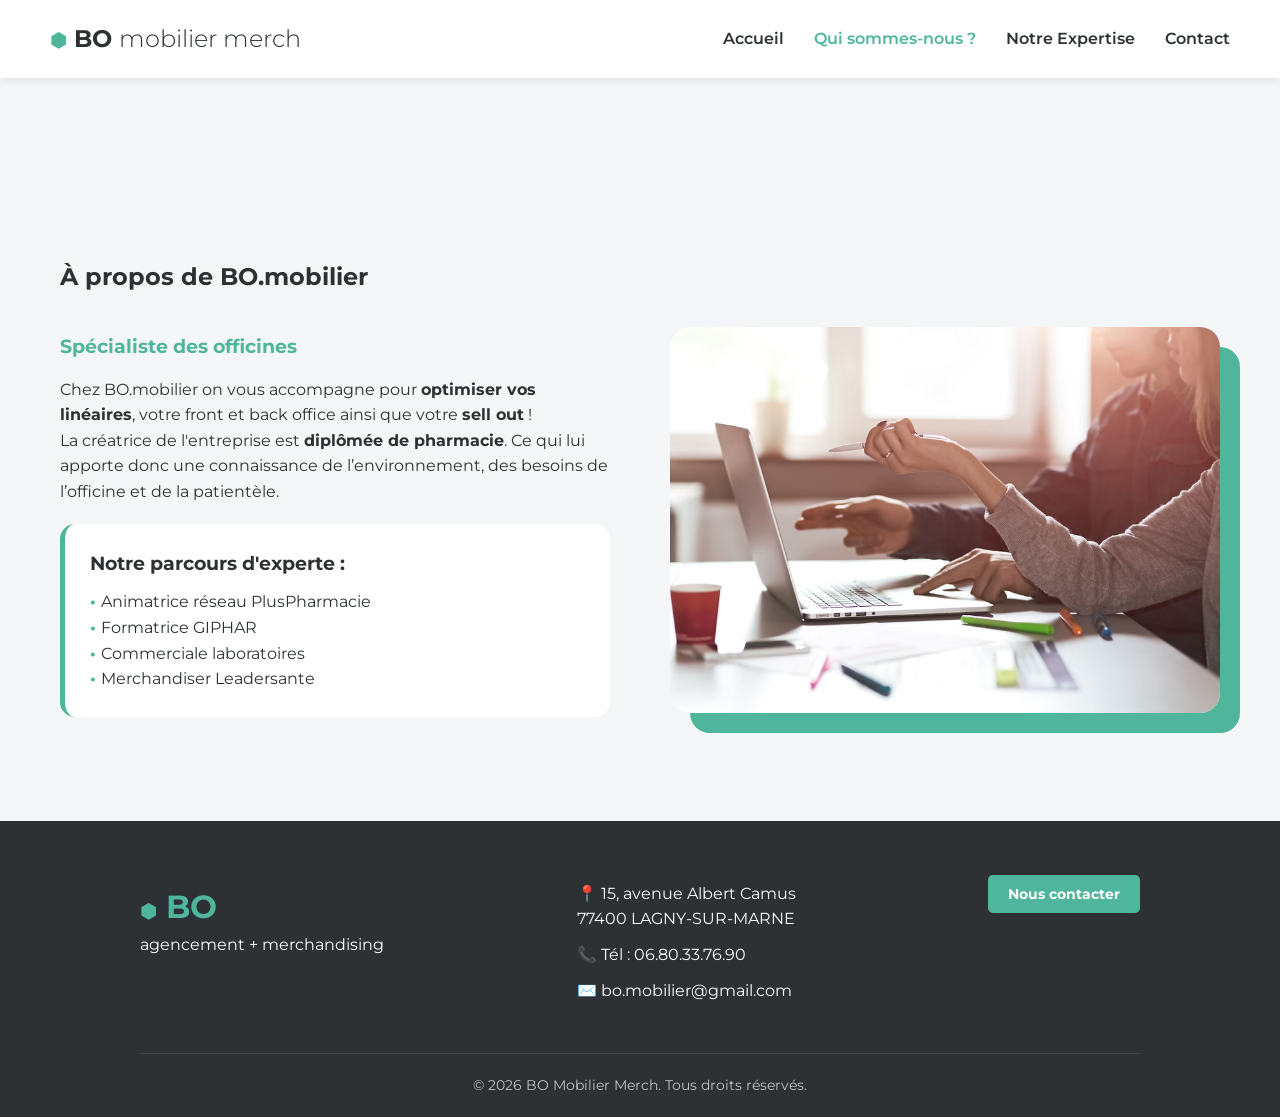
==== a-propos.html @ d9b657ea "Add files via upload" ====
<!DOCTYPE html>
<html lang="fr">
<head>
    <meta charset="UTF-8">
    <meta name="viewport" content="width=device-width, initial-scale=1.0">
    <title>À Propos | BO Mobilier Merch</title>
    <link rel="stylesheet" href="style.css">
    <link href="https://fonts.googleapis.com/css2?family=Montserrat:wght@300;400;600;700;900&display=swap" rel="stylesheet">
</head>
<body class="bg-light">
    <nav>
        <div class="logo">
            <span class="logo-icon">⬢</span> BO <span>mobilier merch</span>
        </div>
        <ul class="nav-links">
            <li><a href="index.html">Accueil</a></li>
            <li><a href="a-propos.html" style="color:var(--vert-bo)">Qui sommes-nous ?</a></li>
            <li><a href="expertise.html">Notre Expertise</a></li>
            <li><a href="contact.html" >Contact</a></li>
        </ul>
    </nav>

    <section class="section-detail" style="margin-top:100px">
        <div class="container">
            <h1 class="reveal">À propos de <span>BO.mobilier</span></h1>
            <div class="split-content reveal">
                <div class="text-side">
                    <p class="highlight-text">Spécialiste des officines</p>
                    <p>Chez BO.mobilier on vous accompagne pour <strong>optimiser vos linéaires</strong>, votre front et back office ainsi que votre <strong>sell out</strong> !</p>
                    <p>La créatrice de l'entreprise est <strong>diplômée de pharmacie</strong>. Ce qui lui apporte donc une connaissance de l’environnement, des besoins de l’officine et de la patientèle.</p>
                    
                    <div class="experience-box">
                        <h3>Notre parcours d'experte :</h3>
                        <ul>
                            <li>Animatrice réseau PlusPharmacie</li>
                            <li>Formatrice GIPHAR</li>
                            <li>Commerciale laboratoires</li>
                            <li>Merchandiser Leadersante</li>
                        </ul>
                    </div>
                </div>
                <div class="image-side">
                    <img src="nv3.avif" alt="Expertise Pharmacie" style="width:100%; border-radius:20px; box-shadow: 20px 20px 0px var(--vert-bo);">
                </div>
            </div>
        </div>
    </section>

    <footer id="contact" class="bg-dark">
        <div class="footer-container">
            <div class="footer-logo">
                <h3><span class="logo-icon">⬢</span> BO</h3>
                <p>agencement + merchandising</p>
            </div>
            <div class="footer-contact">
                <p>📍 15, avenue Albert Camus<br>77400 LAGNY-SUR-MARNE</p>
                <p>📞 Tél : 06.80.33.76.90</p>
                <p>✉️ bo.mobilier@gmail.com</p>
            </div>
            <div class="footer-social">
                <a href="contact.html" class="btn-primary" style="font-size: 0.9rem; padding: 10px 20px;">Nous contacter</a>
            </div>
        </div>
        <div class="footer-bottom">
            <p>&copy; 2026 BO Mobilier Merch. Tous droits réservés.</p>
        </div>
    </footer>

    <script>
        const observer = new IntersectionObserver((entries) => {
            entries.forEach(entry => {
                if (entry.isIntersecting) {
                    entry.target.classList.add('visible');
                }
            });
        }, { threshold: 0.1 });

        document.querySelectorAll('.reveal').forEach(el => observer.observe(el));
    </script>
</body>
</html>
---- style.css ----
:root {
    --vert-bo: #4fb59b;
    --vert-bo-fonce: #3d8e7a;
    --gris-bo: #2d3134;
    --blanc: #ffffff;
    --light: #f4f6f7;
}


/* --- ANIMATIONS KEYFRAMES --- */
@keyframes fadeInDown {
    from { opacity: 0; transform: translateY(-30px); }
    to   { opacity: 1; transform: translateY(0); }
}

@keyframes fadeInUp {
    from { opacity: 0; transform: translateY(40px); }
    to   { opacity: 1; transform: translateY(0); }
}

@keyframes fadeIn {
    from { opacity: 0; }
    to   { opacity: 1; }
}

@keyframes waveMove {
    0%   { transform: translateX(0); }
    100% { transform: translateX(-50%); }
}

/* --- BARRE DE PROGRESSION --- */
#scroll-progress {
    position: fixed;
    top: 0;
    left: 0;
    height: 3px;
    background: linear-gradient(90deg, var(--vert-bo-fonce), var(--vert-bo));
    z-index: 9999;
    width: 0%;
    transition: width 0.1s linear;
    pointer-events: none;
}

/* --- VAGUES DE TRANSITION --- */
.wave-divider {
    position: absolute;
    bottom: 0;
    left: 0;
    width: 100%;
    overflow: hidden;
    line-height: 0;
    z-index: 2;
}

.wave-divider svg {
    display: block;
    width: 200%;
    height: 70px;
    animation: waveMove 5s linear infinite;
}

/* Scroll reveal — état initial (invisible) */
.reveal {
    opacity: 0;
    transform: translateY(40px);
    transition: opacity 0.7s ease, transform 0.7s ease;
}
.reveal.visible {
    opacity: 1;
    transform: translateY(0);
}

/* Délais pour les éléments en cascade */
.reveal-delay-1 { transition-delay: 0.1s; }
.reveal-delay-2 { transition-delay: 0.2s; }
.reveal-delay-3 { transition-delay: 0.3s; }
.reveal-delay-4 { transition-delay: 0.4s; }
.reveal-delay-5 { transition-delay: 0.5s; }
.reveal-delay-6 { transition-delay: 0.6s; }

/* --- CONFIGURATION DE BASE --- */
:root {
    --vert-bo: #4fb59b;
    --vert-bo-fonce: #3d927d;
    --gris-bo: #2d3134;
    --blanc: #ffffff;
    --gris-clair: #f4f6f7;
}

* {
    margin: 0;
    padding: 0;
    box-sizing: border-box;
    font-family: 'Montserrat', sans-serif;
    scroll-behavior: smooth;
}

body {
    color: var(--gris-bo);
    line-height: 1.6;
}

.container {
    max-width: 1200px;
    margin: 0 auto;
    padding: 0 20px;
}

.text-center { text-align: center; }
.bg-light { background-color: var(--gris-clair); }
.bg-green { background-color: var(--vert-bo); color: var(--blanc); }
.bg-dark { background-color: var(--gris-bo); color: var(--blanc); }

/* --- NAVIGATION --- */
nav {
    display: flex;
    justify-content: space-between;
    align-items: center;
    padding: 20px 50px;
    background-color: var(--blanc);
    position: sticky;
    top: 0;
    z-index: 1000;
    box-shadow: 0 2px 10px rgba(0,0,0,0.1);
    animation: fadeInDown 0.6s ease both;
}

.logo {
    font-size: 1.5rem;
    font-weight: 700;
    color: var(--gris-bo);
}

.logo span:not(.logo-icon) { font-weight: 300; }
.logo-icon { color: var(--vert-bo); font-size: 1.2rem; }

.nav-links {
    list-style: none;
    display: flex;
    gap: 30px;
}

.nav-links a {
    text-decoration: none;
    color: var(--gris-bo);
    font-weight: 600;
    transition: color 0.3s;
}

.nav-links a:hover { color: var(--vert-bo); }

/* --- HERO SECTION (Accueil) - MISE À JOUR CLEF --- */
.hero {
    height: 80vh;
    display: flex;
    align-items: center;
    justify-content: center;
    text-align: center;
    padding: 20px;
    color: var(--blanc);
    position: relative;
    background-color: transparent;
    background-image: url('motif-bo.png');
    background-repeat: repeat;
    background-position: center top;
    background-size: auto;
}

.hero h1 {
    font-size: 4rem;
    margin-bottom: 20px;
    /* On force la couleur blanche au cas où */
    color: var(--blanc);
}

.hero h1 span { color: var(--vert-bo); }

.hero p {
    font-size: 1.2rem;
    max-width: 800px;
    margin: 0 auto 40px auto;
    color: var(--blanc); /* Couleur blanche pour le paragraphe */
}

.btn-primary {
    background-color: var(--vert-bo);
    color: var(--blanc);
    padding: 15px 30px;
    text-decoration: none;
    font-weight: 700;
    border-radius: 5px;
    font-size: 1.1rem;
    transition: background 0.3s;
}

.btn-primary:hover { background-color: var(--vert-bo-fonce); }

/* --- SECTIONS DÉTAILS --- */
.section-detail {
    padding: 80px 0 100px;
    position: relative;
}

.section-detail h2 {
    font-size: 3rem;
    margin-bottom: 10px;
}

/* Soulignement animé sur les titres */
.section-detail h2::after {
    content: '';
    display: block;
    height: 4px;
    background: currentColor;
    border-radius: 2px;
    margin: 14px auto 24px;
    width: 0;
    transition: width 0.8s ease 0.3s;
}

.section-detail h2.visible::after {
    width: 80px;
}

.bg-light h2 { color: var(--vert-bo); }
.bg-green h2 { color: var(--blanc); }
.plus { font-weight: 900; }

.intro-text {
    font-size: 1.2rem;
    margin-bottom: 20px;
    max-width: 900px;
    margin-left: auto;
    margin-right: auto;
}

.sub-text {
    font-size: 1rem;
    margin-bottom: 50px;
    max-width: 900px;
    margin-left: auto;
    margin-right: auto;
    opacity: 0.9;
}

/* Grille des caractéristiques (Les petits V) */
.features-grid {
    display: grid;
    grid-template-columns: repeat(auto-fit, minmax(300px, 1fr));
    gap: 20px;
    text-align: left;
    margin-bottom: 50px;
    max-width: 1000px;
    margin-left: auto;
    margin-right: auto;
}

.feature-item {
    padding: 15px;
    background: rgba(255,255,255,0.1);
    border-radius: 8px;
    font-weight: 600;
}

.bg-light .feature-item {
    background: var(--blanc);
    box-shadow: 0 4px 6px rgba(0,0,0,0.05);
}

/* Galeries d'images */
.image-gallery {
    display: flex;
    justify-content: center;
    gap: 20px;
}

.img-box {
    width: 300px;
    height: 250px;
    background-color: #ddd;
    border-radius: 10px;
    overflow: hidden;
    box-shadow: 0 10px 20px rgba(0,0,0,0.1);
    transition: transform 0.35s ease, box-shadow 0.35s ease;
}

.img-box:hover {
    transform: scale(1.08) rotate(3deg);
    box-shadow: 0 20px 40px rgba(0,0,0,0.25);
}

.img-box img {
    width: 100%;
    height: 100%;
    object-fit: cover;
    transition: transform 0.4s ease;
}

.img-box:hover img {
    transform: scale(1.1);
}

/* --- BANNIÈRE PANORAMIQUE --- */
.panoramic-banner {
    width: 100%;
    height: 100vh;
    overflow: hidden;
    position: relative;
}

.panoramic-img {
    height: 100%;
    width: 160%;
    object-fit: cover;
    display: block;
    will-change: transform;
    transform: translateX(0vw);
}

/* --- PIED DE PAGE --- */
footer { padding: 60px 20px 20px 20px; }

.footer-container {
    max-width: 1000px;
    margin: 0 auto;
    display: flex;
    justify-content: space-between;
    flex-wrap: wrap;
    gap: 40px;
    border-bottom: 1px solid rgba(255,255,255,0.1);
    padding-bottom: 40px;
    margin-bottom: 20px;
}

.footer-logo h3 {
    font-size: 2rem;
    color: var(--vert-bo);
}

.footer-contact p { margin-bottom: 10px; }

.website-link {
    color: var(--vert-bo);
    text-decoration: none;
    font-weight: bold;
    font-size: 1.2rem;
    display: block;
    margin: 10px 0;
}

.social-icons span {
    cursor: pointer;
    font-weight: bold;
}

.social-icons span:hover { color: var(--vert-bo); }

.footer-bottom {
    text-align: center;
    font-size: 0.9rem;
    opacity: 0.7;
}


.split-content { display: flex; gap: 40px; align-items: center; margin-top: 30px; }
.text-side { flex: 1; }
.image-side { flex: 1; }
.experience-box { background: #fff; padding: 25px; border-radius: 15px; margin-top: 20px; border-left: 5px solid var(--vert-bo); }
.experience-box ul { list-style: none; padding-top: 10px; }
.experience-box li::before { content: "• "; color: var(--vert-bo); font-weight: bold; }

.steps-grid { display: grid; grid-template-columns: repeat(auto-fit, minmax(300px, 1fr)); gap: 30px; margin-top: 40px; }
.step-card { background: #fdfdfd; padding: 30px; border-radius: 20px; box-shadow: 0 10px 30px rgba(0,0,0,0.05); transition: 0.3s; }
.step-card:hover { transform: translateY(-10px); }
.step-card h3 { color: var(--vert-bo); margin-bottom: 10px; }


/* SECTION PROPOS */
.split-content { display: flex; align-items: center; gap: 60px; }
.text-side { flex: 1; text-align: left; }
.image-side { flex: 1; }
.floating-img { width: 100%; border-radius: 20px; box-shadow: 20px 20px 0 var(--vert-bo); }
.highlight-text { font-size: 1.2rem; font-weight: 700; color: var(--vert-bo); margin-bottom: 15px; }
.history-card { background: white; padding: 30px; border-radius: 15px; margin-top: 30px; box-shadow: 0 10px 30px rgba(0,0,0,0.05); }
.experience-tags { margin-top: 20px; display: flex; gap: 10px; flex-wrap: wrap; }
.experience-tags span { background: var(--light); padding: 5px 15px; border-radius: 20px; font-size: 0.8rem; font-weight: 600; }



/* --- STYLES PAGE CONTACT --- */
.contact-wrapper {
    max-width: 800px;
    margin: 0 auto;
    background: white;
    padding: 50px;
    border-radius: 30px;
    box-shadow: 0 15px 50px rgba(0,0,0,0.08);
}

.contact-header {
    text-align: center;
    margin-bottom: 40px;
}

.contact-form .form-row {
    display: flex;
    gap: 20px;
    margin-bottom: 20px;
}

.contact-form .form-group {
    flex: 1;
    display: flex;
    flex-direction: column;
    margin-bottom: 20px;
    text-align: left;
}

.contact-form label {
    font-weight: 600;
    margin-bottom: 8px;
    color: var(--gris-bo);
    font-size: 0.9rem;
}

.contact-form input, 
.contact-form textarea {
    padding: 12px 15px;
    border: 1px solid #e0e0e0;
    border-radius: 10px;
    font-family: inherit;
    font-size: 1rem;
    transition: 0.3s;
}

.contact-form input:focus, 
.contact-form textarea:focus {
    outline: none;
    border-color: var(--vert-bo);
    box-shadow: 0 0 0 3px rgba(79, 181, 155, 0.1);
}

@media (max-width: 600px) {
    .contact-wrapper { padding: 30px 20px; }
    .contact-form .form-row { flex-direction: column; gap: 0; }
}


/* --- AMÉLIORATIONS PAGE EXPERTISE --- */

/* Cartes Expertise */
.card-image {
    width: 100%;
    height: 250px; /* Taille fixe pour toutes les images */
    overflow: hidden;
    position: relative;
}

.card-image img {
    width: 100%;
    height: 100%;
    object-fit: cover; /* Remplit l'espace sans déformer */
    object-position: center;
    transition: transform 0.5s ease;
}

.step-card:hover .card-image img {
    transform: scale(1.1);
}

.card-body {
    padding: 30px;
    flex-grow: 1; /* Pousse le contenu pour aligner les bas de cartes */
}


.badge {
    position: absolute;
    top: 15px;
    right: 15px;
    background: var(--vert-bo);
    color: white;
    padding: 5px 12px;
    border-radius: 20px;
    font-size: 0.75rem;
    font-weight: 700;
    text-transform: uppercase;
}

.check-list {
    list-style: none;
    margin-top: 20px;
    text-align: left;
}

.check-list li {
    margin-bottom: 8px;
    font-size: 0.9rem;
    padding-left: 25px;
    position: relative;
}

.check-list li::before {
    content: '✓';
    position: absolute;
    left: 0;
    color: var(--vert-bo);
    font-weight: 900;
}

/* Barre de stats */
.stats-bar {
    padding: 40px 0;
}

.stats-grid-mini {
    display: flex;
    justify-content: space-around;
    flex-wrap: wrap;
    gap: 30px;
}

.stat-item {
    text-align: center;
    color: white;
}

.stat-item strong {
    display: block;
    font-size: 2.5rem;
    line-height: 1;
}

.stat-item span {
    font-size: 0.9rem;
    text-transform: uppercase;
    letter-spacing: 1px;
}

/* Méthode Timeline */
.method-timeline {
    display: flex;
    justify-content: space-between;
    margin-top: 50px;
    position: relative;
}

.method-item {
    flex: 1;
    text-align: center;
    position: relative;
    padding: 0 20px;
}

.method-circle {
    width: 60px;
    height: 60px;
    background: var(--vert-bo);
    color: white;
    border-radius: 50%;
    display: flex;
    align-items: center;
    justify-content: center;
    font-weight: 900;
    font-size: 1.2rem;
    margin: 0 auto 20px;
    box-shadow: 0 5px 15px rgba(79, 181, 155, 0.3);
}

@media (max-width: 768px) {
    .method-timeline { flex-direction: column; gap: 40px; }
}
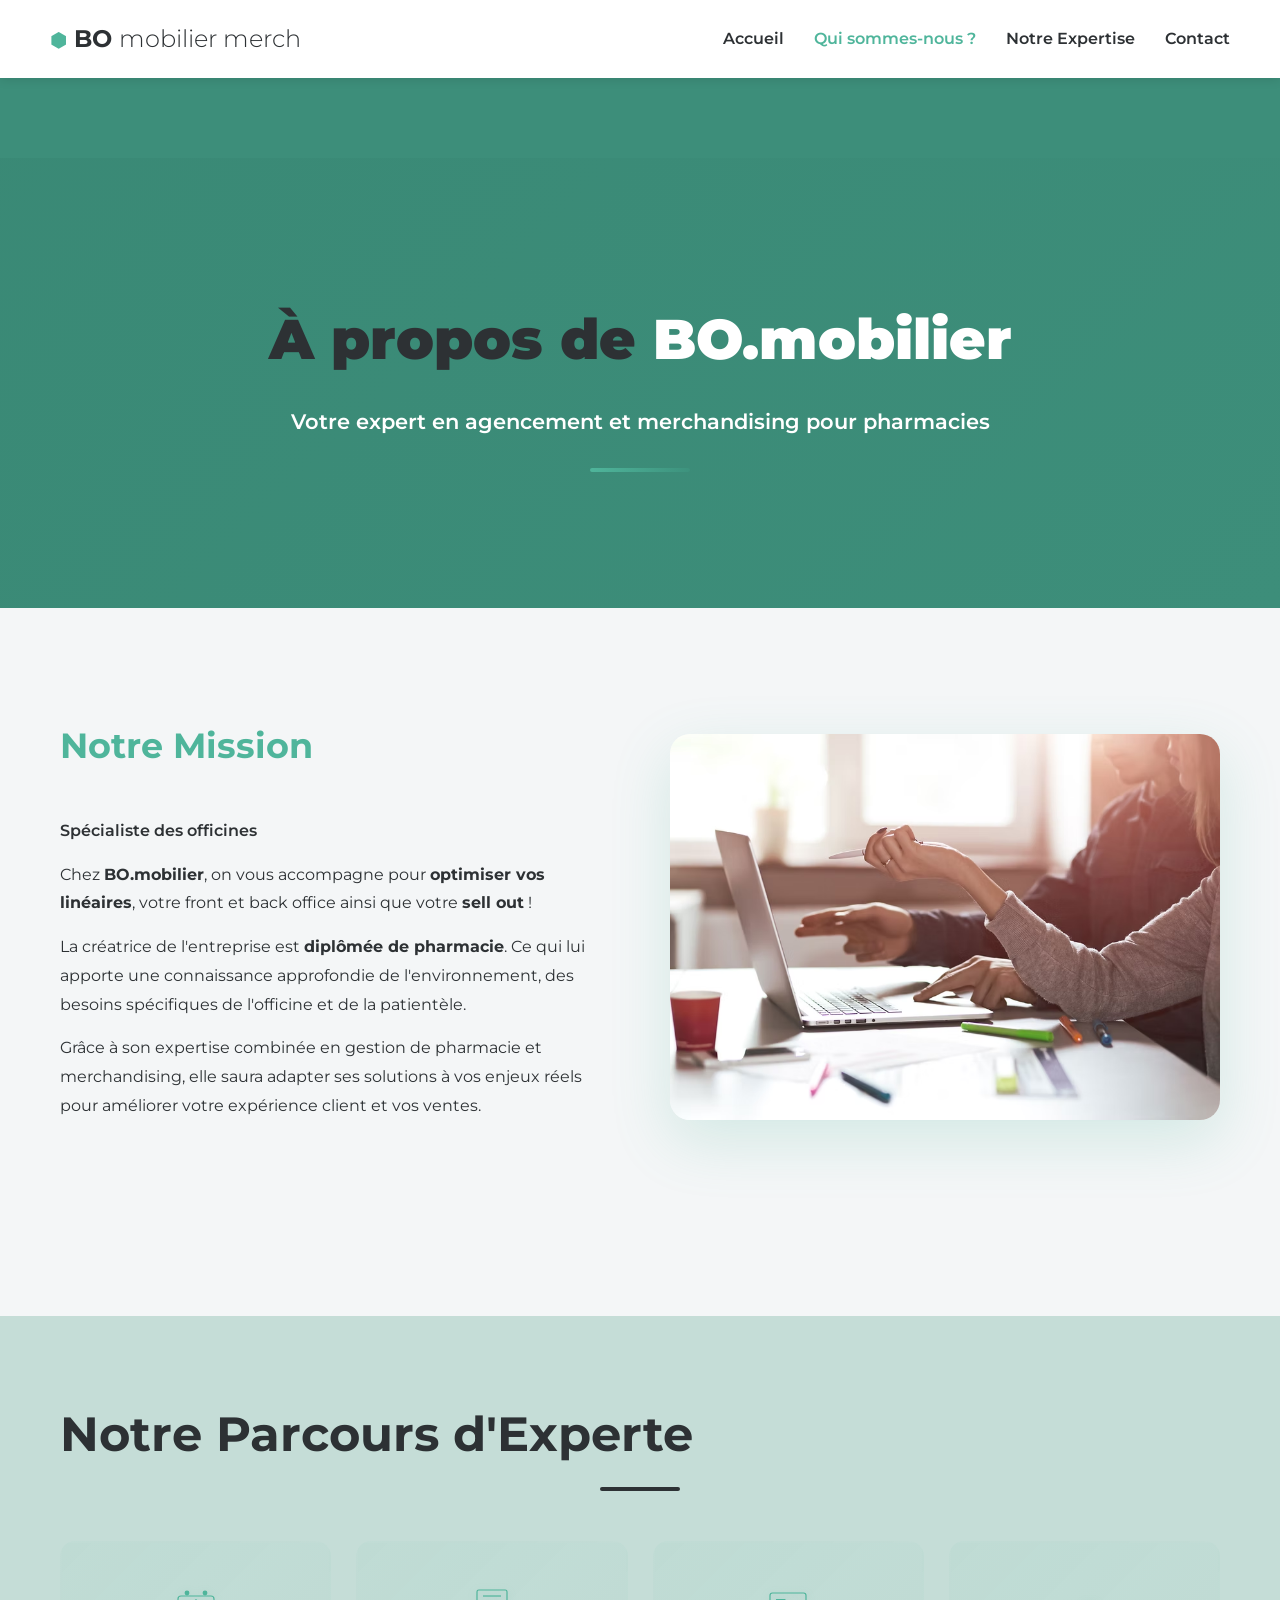
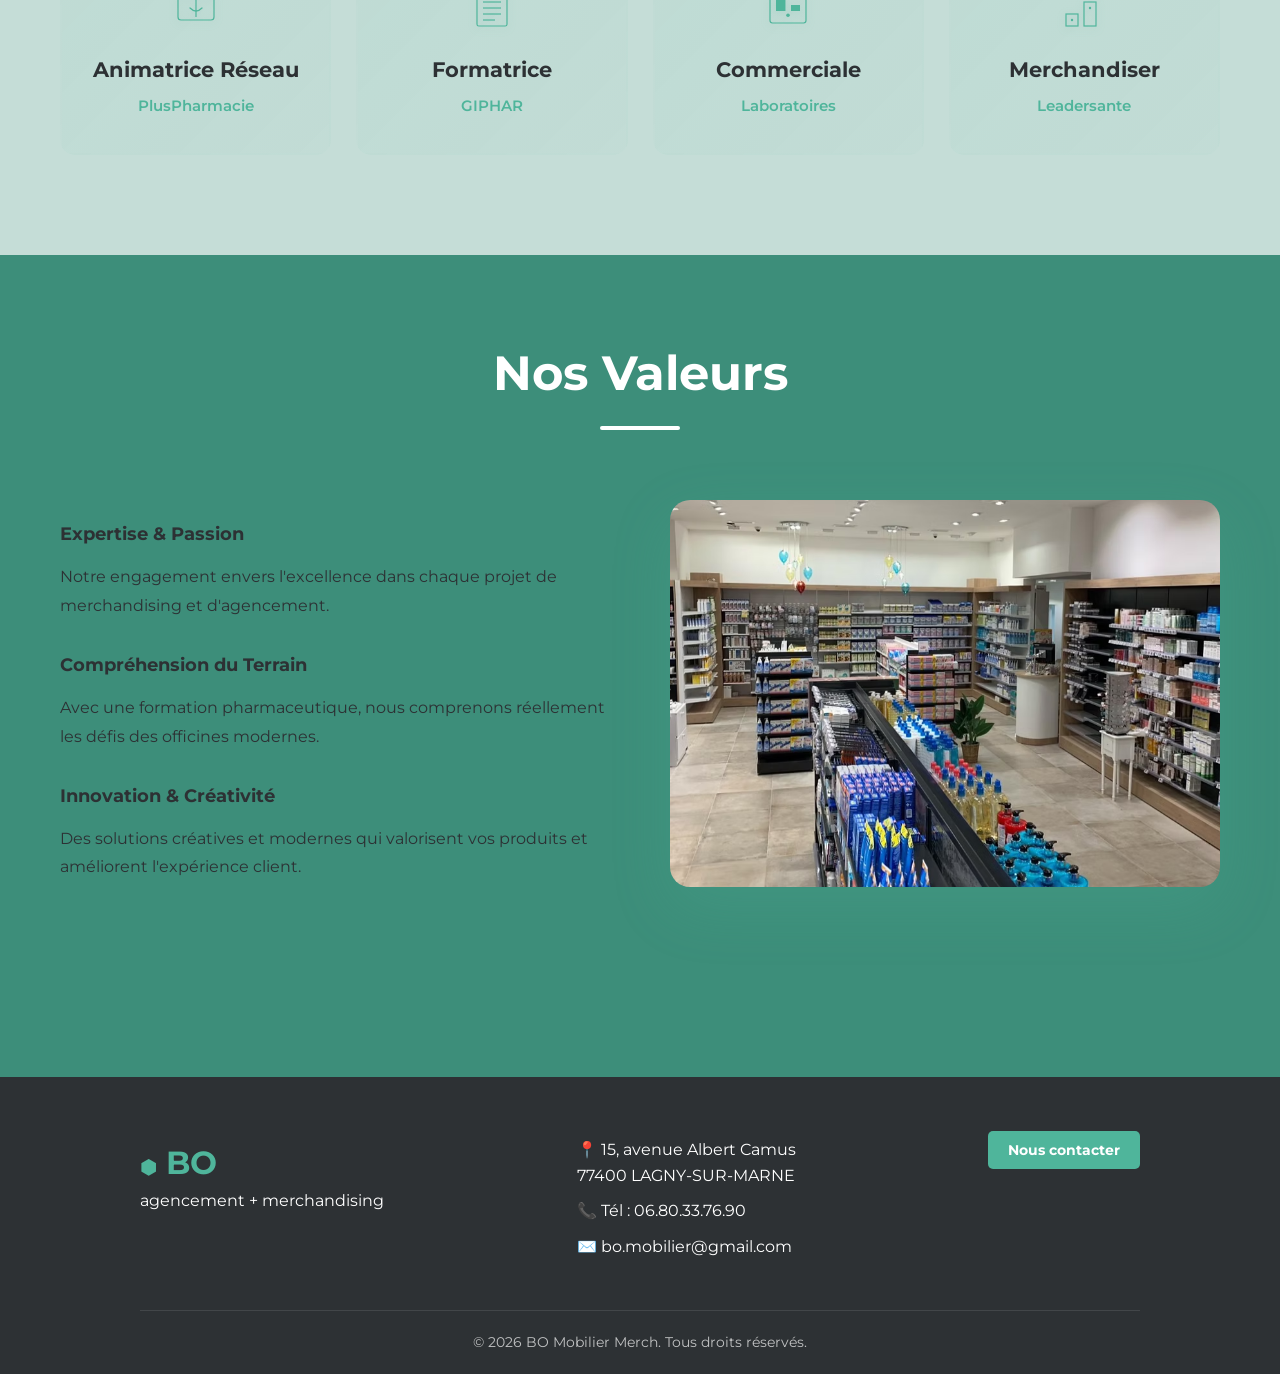
==== commit d005bc5b: "ajout amelioration esthetique + recuperation du formulaire formspree" ====
--- a/a-propos.html
+++ b/a-propos.html
@@ -6,8 +6,255 @@
     <title>À Propos | BO Mobilier Merch</title>
     <link rel="stylesheet" href="style.css">
     <link href="https://fonts.googleapis.com/css2?family=Montserrat:wght@300;400;600;700;900&display=swap" rel="stylesheet">
+    <style>
+        /* --- ANIMATIONS SPÉCIFIQUES À PROPOS --- */
+        @keyframes slideInLeft {
+            from { opacity: 0; transform: translateX(-50px); }
+            to { opacity: 1; transform: translateX(0); }
+        }
+
+        @keyframes slideInRight {
+            from { opacity: 0; transform: translateX(50px); }
+            to { opacity: 1; transform: translateX(0); }
+        }
+
+        @keyframes scaleIn {
+            from { opacity: 0; transform: scale(0.95); }
+            to { opacity: 1; transform: scale(1); }
+        }
+
+        @keyframes float {
+            0%, 100% { transform: translateY(0px); }
+            50% { transform: translateY(-10px); }
+        }
+
+        /* --- HERO SECTION APROPOS --- */
+        .hero-section-apropos {
+            min-height: 50vh;
+            display: flex;
+            align-items: center;
+            justify-content: center;
+            text-align: center;
+            background: linear-gradient(135deg, rgba(21, 82, 67, 0.08) 0%, rgba(61, 142, 122, 0.05) 100%);
+            padding: 60px 20px;
+            position: relative;
+            overflow: hidden;
+            margin-top: 80px;
+        }
+
+        .hero-section-apropos h1 {
+            font-size: 3.5rem;
+            margin-bottom: 20px;
+            color: var(--gris-bo);
+            font-weight: 900;
+        }
+
+        .hero-section-apropos .intro-text {
+            font-size: 1.3rem;
+            color: white;
+            font-weight: 600;
+            max-width: 700px;
+            margin: 0 auto 30px;
+        }
+
+        .hero-accent {
+            width: 100px;
+            height: 4px;
+            background: linear-gradient(90deg, var(--vert-bo), var(--vert-bo-fonce));
+            margin: 0 auto;
+            border-radius: 2px;
+            animation: scaleIn 0.8s ease 0.3s both;
+        }
+
+        /* --- SPLIT CONTENT --- */
+        .split-content {
+            display: grid;
+            grid-template-columns: 1fr 1fr;
+            gap: 60px;
+            align-items: center;
+            margin-bottom: 80px;
+        }
+
+        @media (max-width: 768px) {
+            .split-content {
+                grid-template-columns: 1fr;
+                gap: 40px;
+            }
+        }
+
+        .text-side {
+            animation: slideInLeft 0.8s ease;
+        }
+
+        .image-side {
+            animation: slideInRight 0.8s ease;
+        }
+
+        .slide-in-left {
+            animation: slideInLeft 0.8s ease both;
+        }
+
+        .slide-in-right {
+            animation: slideInRight 0.8s ease both;
+            animation-delay: 0.2s;
+        }
+
+        .text-side h2 {
+            font-size: 2.2rem;
+            color: var(--vert-bo);
+            margin-bottom: 15px;
+            font-weight: 700;
+        }
+
+        .text-side h3 {
+            font-size: 1.1rem;
+            color: var(--gris-bo);
+            margin-top: 30px;
+            margin-bottom: 15px;
+            font-weight: 700;
+        }
+
+        .text-side p {
+            font-size: 1rem;
+            color: var(--gris-bo);
+            line-height: 1.8;
+            margin-bottom: 15px;
+        }
+
+        .highlight-text {
+            color: var(--vert-bo);
+            font-size: 1.2rem;
+            font-weight: 600;
+        }
+
+        /* --- IMAGE CONTAINER --- */
+        .img-container {
+            border-radius: 20px;
+            overflow: hidden;
+            box-shadow: 0 20px 60px rgba(79, 181, 155, 0.2);
+            transition: all 0.4s ease;
+        }
+
+        .img-container:hover {
+            transform: translateY(-10px);
+            box-shadow: 0 30px 80px rgba(79, 181, 155, 0.3);
+        }
+
+        .img-container img {
+            width: 100%;
+            height: auto;
+            display: block;
+            transition: transform 0.5s ease;
+        }
+
+        .img-container:hover img {
+            transform: scale(1.05);
+        }
+
+        /* --- EXPERIENCE GRID --- */
+        .experience-grid {
+            display: grid;
+            grid-template-columns: repeat(auto-fit, minmax(250px, 1fr));
+            gap: 25px;
+            margin-top: 50px;
+        }
+
+        .exp-card {
+            background: linear-gradient(135deg, rgba(79, 181, 155, 0.05) 0%, rgba(61, 142, 122, 0.02) 100%);
+            border: 2px solid transparent;
+            border-radius: 15px;
+            padding: 35px 25px;
+            text-align: center;
+            transition: all 0.4s cubic-bezier(0.175, 0.885, 0.32, 1.275);
+            position: relative;
+            overflow: hidden;
+        }
+
+        .exp-card::before {
+            content: '';
+            position: absolute;
+            top: 0;
+            left: 0;
+            width: 100%;
+            height: 100%;
+            background: linear-gradient(135deg, rgba(79, 181, 155, 0.1) 0%, rgba(61, 142, 122, 0.05) 100%);
+            opacity: 0;
+            transition: opacity 0.3s ease;
+            z-index: -1;
+        }
+
+        .exp-card:hover {
+            transform: translateY(-12px) scale(1.02);
+            border-color: var(--vert-bo);
+            box-shadow: 0 15px 40px rgba(79, 181, 155, 0.2);
+        }
+
+        .exp-card:hover::before {
+            opacity: 1;
+        }
+
+        .exp-icon {
+            font-size: 3rem;
+            margin-bottom: 15px;
+            animation: float 3s ease-in-out infinite;
+        }
+
+        .icon-svg {
+            width: 60px;
+            height: 60px;
+            margin: 0 auto;
+            display: block;
+            filter: drop-shadow(0 2px 4px rgba(79, 181, 155, 0.2));
+            transition: all 0.3s ease;
+        }
+
+        .exp-card:hover .icon-svg {
+            filter: drop-shadow(0 4px 8px rgba(79, 181, 155, 0.4));
+            transform: scale(1.15);
+        }
+
+        .exp-card:nth-child(2) .exp-icon { animation-delay: 0.5s; }
+        .exp-card:nth-child(3) .exp-icon { animation-delay: 1s; }
+        .exp-card:nth-child(4) .exp-icon { animation-delay: 1.5s; }
+
+        .exp-card h3 {
+            font-size: 1.3rem;
+            color: var(--gris-bo);
+            margin-bottom: 8px;
+            font-weight: 700;
+        }
+
+        .exp-card p {
+            color: var(--vert-bo);
+            font-size: 0.95rem;
+            font-weight: 600;
+        }
+
+        /* --- SECTION BG-WHITE --- */
+        .bg-white {
+            background-color: var(--blanc);
+            padding: 80px 0;
+        }
+
+        .bg-white h2 {
+            font-size: 2.5rem;
+            color: var(--vert-bo);
+            text-align: center;
+            margin-bottom: 60px;
+            font-weight: 900;
+        }
+
+        /* --- ANIMATIONS DE DÉFILEMENT --- */
+        .fade-in-down {
+            animation: fadeInDown 0.8s ease both;
+        }
+
+        .fade-in-up {
+            animation: fadeInUp 0.8s ease both;
+        }
+    </style>
 </head>
-<body class="bg-light">
+<body class="bg-lightAPROPOS">
     <nav>
         <div class="logo">
             <span class="logo-icon">⬢</span> BO <span>mobilier merch</span>
@@ -16,31 +263,122 @@
             <li><a href="index.html">Accueil</a></li>
             <li><a href="a-propos.html" style="color:var(--vert-bo)">Qui sommes-nous ?</a></li>
             <li><a href="expertise.html">Notre Expertise</a></li>
-            <li><a href="contact.html" >Contact</a></li>
+            <li><a href="contact.html">Contact</a></li>
         </ul>
     </nav>
 
-    <section class="section-detail" style="margin-top:100px">
+    <!-- HERO SECTION -->
+    <section class="hero-section-apropos">
         <div class="container">
-            <h1 class="reveal">À propos de <span>BO.mobilier</span></h1>
-            <div class="split-content reveal">
-                <div class="text-side">
+            <h1 class="reveal fade-in-down">À propos de <span style="color: white;">BO.mobilier</span></h1>
+            <p class="intro-text reveal fade-in-up" style="animation-delay: 0.2s;">Votre expert en agencement et merchandising pour pharmacies</p>
+            <div class="hero-accent"></div>
+        </div>
+    </section>
+
+    <!-- SECTION PRÉSENTATION PRINCIPALE -->
+    <section class="section-detail bg-light">
+        <div class="container">
+            <div class="split-content">
+                <div class="text-side reveal slide-in-left">
+                    <h2>Notre Mission</h2>
                     <p class="highlight-text">Spécialiste des officines</p>
-                    <p>Chez BO.mobilier on vous accompagne pour <strong>optimiser vos linéaires</strong>, votre front et back office ainsi que votre <strong>sell out</strong> !</p>
-                    <p>La créatrice de l'entreprise est <strong>diplômée de pharmacie</strong>. Ce qui lui apporte donc une connaissance de l’environnement, des besoins de l’officine et de la patientèle.</p>
+                    <p>Chez <strong>BO.mobilier</strong>, on vous accompagne pour <strong>optimiser vos linéaires</strong>, votre front et back office ainsi que votre <strong>sell out</strong> !</p>
                     
-                    <div class="experience-box">
-                        <h3>Notre parcours d'experte :</h3>
-                        <ul>
-                            <li>Animatrice réseau PlusPharmacie</li>
-                            <li>Formatrice GIPHAR</li>
-                            <li>Commerciale laboratoires</li>
-                            <li>Merchandiser Leadersante</li>
-                        </ul>
-                    </div>
-                </div>
-                <div class="image-side">
-                    <img src="nv3.avif" alt="Expertise Pharmacie" style="width:100%; border-radius:20px; box-shadow: 20px 20px 0px var(--vert-bo);">
+                    <p>La créatrice de l'entreprise est <strong>diplômée de pharmacie</strong>. Ce qui lui apporte une connaissance approfondie de l'environnement, des besoins spécifiques de l'officine et de la patientèle.</p>
+                    
+                    <p>Grâce à son expertise combinée en gestion de pharmacie et merchandising, elle saura adapter ses solutions à vos enjeux réels pour améliorer votre expérience client et vos ventes.</p>
+                </div>
+                <div class="image-side reveal slide-in-right">
+                    <div class="img-container">
+                        <img src="nv3.avif" alt="Expertise Pharmacie">
+                    </div>
+                </div>
+            </div>
+        </div>
+    </section>
+
+    <!-- SECTION EXPÉRIENCE -->
+    <section class="section-detail bg-custom-geometry">
+        <div class="container">
+            <h2 class="reveal">Notre Parcours d'Experte</h2>
+            <div class="experience-grid">
+                <div class="exp-card reveal reveal-delay-1">
+                    <div class="exp-icon">
+                        <svg viewBox="0 0 100 100" xmlns="http://www.w3.org/2000/svg" class="icon-svg">
+                            <rect x="20" y="30" width="60" height="40" fill="none" stroke="var(--vert-bo)" stroke-width="2" rx="5"/>
+                            <circle cx="35" cy="25" r="4" fill="var(--vert-bo)"/>
+                            <circle cx="65" cy="25" r="4" fill="var(--vert-bo)"/>
+                            <path d="M 40 50 Q 50 60 60 50" fill="none" stroke="var(--vert-bo)" stroke-width="2" stroke-linecap="round"/>
+                            <line x1="50" y1="35" x2="50" y2="65" stroke="var(--vert-bo)" stroke-width="2"/>
+                        </svg>
+                    </div>
+                    <h3>Animatrice Réseau</h3>
+                    <p>PlusPharmacie</p>
+                </div>
+                <div class="exp-card reveal reveal-delay-2">
+                    <div class="exp-icon">
+                        <svg viewBox="0 0 100 100" xmlns="http://www.w3.org/2000/svg" class="icon-svg">
+                            <rect x="25" y="20" width="50" height="60" fill="none" stroke="var(--vert-bo)" stroke-width="2" rx="3"/>
+                            <line x1="35" y1="30" x2="65" y2="30" stroke="var(--vert-bo)" stroke-width="2"/>
+                            <line x1="35" y1="40" x2="65" y2="40" stroke="var(--vert-bo)" stroke-width="2"/>
+                            <line x1="35" y1="50" x2="65" y2="50" stroke="var(--vert-bo)" stroke-width="2"/>
+                            <line x1="35" y1="60" x2="65" y2="60" stroke="var(--vert-bo)" stroke-width="2"/>
+                            <line x1="35" y1="70" x2="55" y2="70" stroke="var(--vert-bo)" stroke-width="2"/>
+                        </svg>
+                    </div>
+                    <h3>Formatrice</h3>
+                    <p>GIPHAR</p>
+                </div>
+                <div class="exp-card reveal reveal-delay-3">
+                    <div class="exp-icon">
+                        <svg viewBox="0 0 100 100" xmlns="http://www.w3.org/2000/svg" class="icon-svg">
+                            <rect x="20" y="25" width="60" height="50" fill="none" stroke="var(--vert-bo)" stroke-width="2" rx="4"/>
+                            <rect x="30" y="35" width="15" height="20" fill="var(--vert-bo)"/>
+                            <rect x="55" y="45" width="15" height="10" fill="var(--vert-bo)"/>
+                            <line x1="45" y1="35" x2="45" y2="55" stroke="var(--vert-bo)" stroke-width="1.5"/>
+                            <circle cx="50" cy="62" r="3" fill="var(--vert-bo)"/>
+                        </svg>
+                    </div>
+                    <h3>Commerciale</h3>
+                    <p>Laboratoires</p>
+                </div>
+                <div class="exp-card reveal reveal-delay-4">
+                    <div class="exp-icon">
+                        <svg viewBox="0 0 100 100" xmlns="http://www.w3.org/2000/svg" class="icon-svg">
+                            <rect x="20" y="60" width="20" height="20" fill="none" stroke="var(--vert-bo)" stroke-width="2"/>
+                            <rect x="50" y="40" width="20" height="40" fill="none" stroke="var(--vert-bo)" stroke-width="2"/>
+                            <rect x="80" y="20" width="0" height="60" fill="none" stroke="var(--vert-bo)" stroke-width="2"/>
+                            <circle cx="30" cy="70" r="2" fill="var(--vert-bo)"/>
+                            <circle cx="60" cy="50" r="2" fill="var(--vert-bo)"/>
+                        </svg>
+                    </div>
+                    <h3>Merchandiser</h3>
+                    <p>Leadersante</p>
+                </div>
+            </div>
+        </div>
+    </section>
+
+    <!-- SECTION VALEURS -->
+    <section class="section-detail bg-lightAPROPOS">
+        <div class="container">
+            <h2 class="reveal" style="text-align: center; margin-bottom: 60px; color: var(--blanc);">Nos Valeurs</h2>
+            <div class="split-content">
+                <div class="text-side reveal slide-in-left">
+                    <h3>Expertise & Passion</h3>
+                    <p>Notre engagement envers l'excellence dans chaque projet de merchandising et d'agencement.</p>
+                    
+                    <h3>Compréhension du Terrain</h3>
+                    <p>Avec une formation pharmaceutique, nous comprenons réellement les défis des officines modernes.</p>
+                    
+                    <h3>Innovation & Créativité</h3>
+                    <p>Des solutions créatives et modernes qui valorisent vos produits et améliorent l'expérience client.</p>
+                </div>
+                <div class="image-side reveal slide-in-right">
+                    <div class="img-container">
+                        <img src="nv2.avif" alt="Nos valeurs">
+                    </div>
                 </div>
             </div>
         </div>
@@ -67,6 +405,18 @@
     </footer>
 
     <script>
+        // Scroll progress bar
+        const scrollProgress = () => {
+            const scrollTop = window.scrollY;
+            const docHeight = document.documentElement.scrollHeight - window.innerHeight;
+            const scrolled = (scrollTop / docHeight) * 100;
+            const progressBar = document.getElementById('scroll-progress');
+            if (progressBar) progressBar.style.width = scrolled + '%';
+        };
+
+        window.addEventListener('scroll', scrollProgress);
+
+        // Scroll reveal animations
         const observer = new IntersectionObserver((entries) => {
             entries.forEach(entry => {
                 if (entry.isIntersecting) {
@@ -76,6 +426,16 @@
         }, { threshold: 0.1 });
 
         document.querySelectorAll('.reveal').forEach(el => observer.observe(el));
+
+        // Animate on page load
+        window.addEventListener('load', () => {
+            document.querySelectorAll('.fade-in-down, .fade-in-up').forEach((el, index) => {
+                el.style.opacity = '0';
+                setTimeout(() => {
+                    el.style.opacity = '1';
+                }, index * 100);
+            });
+        });
     </script>
 </body>
-</html>+</html>
--- a/style.css
+++ b/style.css
@@ -108,6 +108,7 @@
 
 .text-center { text-align: center; }
 .bg-light { background-color: var(--gris-clair); }
+.bg-lightAPROPOS { background-color: #3d8e7a;}
 .bg-green { background-color: var(--vert-bo); color: var(--blanc); }
 .bg-dark { background-color: var(--gris-bo); color: var(--blanc); }
 
@@ -572,4 +573,32 @@
 }
 
 
-
+/* --- notre expertise--- */
+
+/* Style pour le fond géométrique */
+.bg-custom-geometry {
+    background-image: url('BACKGROUND-gris.png'); 
+    background-size: cover;
+    background-position: center;
+    background-repeat: no-repeat;
+    background-attachment: fixed; /* Optionnel : crée un effet parallaxe sympa au scroll */
+    position: relative;
+}
+
+/* Ajouter un léger voile blanc pour assurer la lisibilité du texte */
+.bg-custom-geometry::before {
+    content: "";
+    position: absolute;
+    top: 0;
+    left: 0;
+    right: 0;
+    bottom: 0;
+    background: rgba(255, 255, 255, 0.7); /* Voile blanc à 70% d'opacité */
+    z-index: 1;
+}
+
+/* On s'assure que le contenu reste au-dessus du voile */
+.bg-custom-geometry .container {
+    position: relative;
+    z-index: 2;
+}
